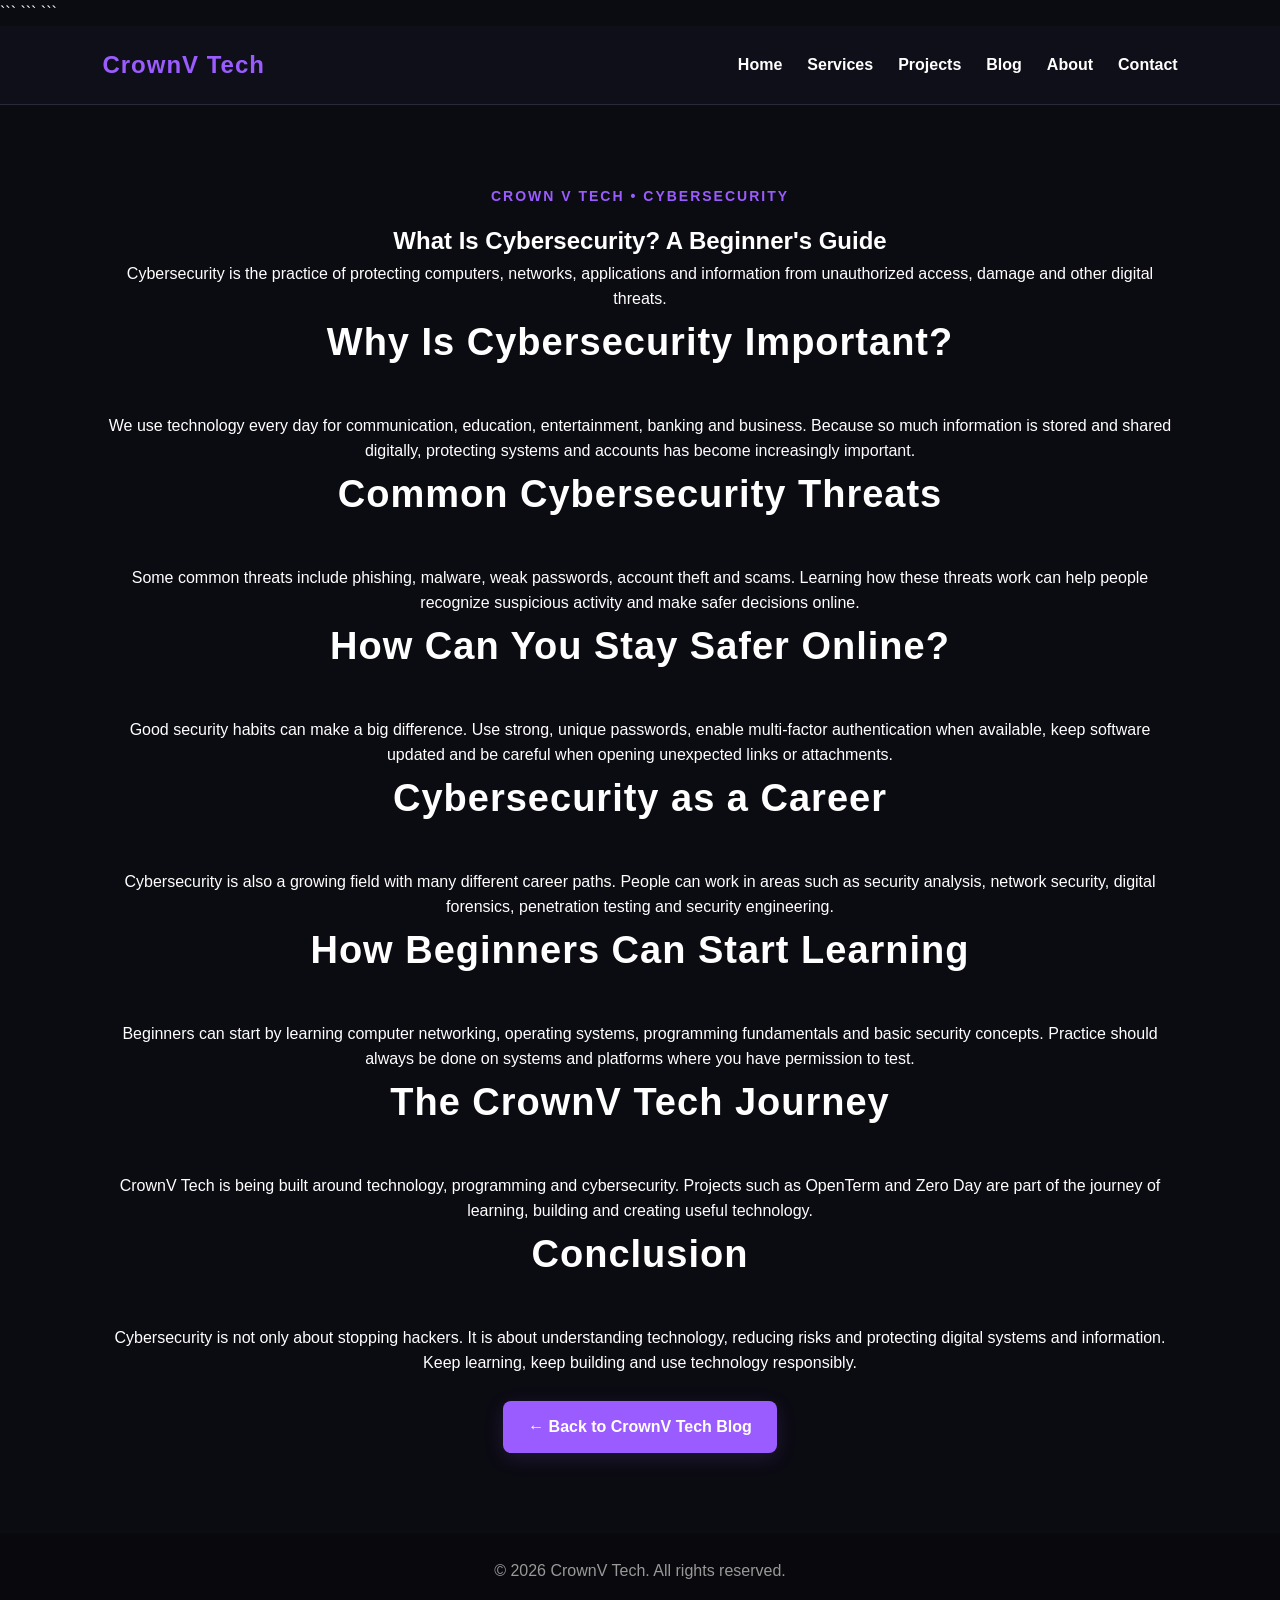
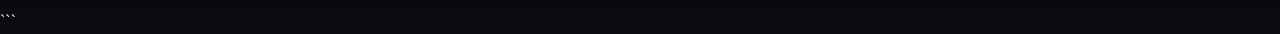
==== blog-cybersecurity.html @ c371c2be "Upgrade CrownV Tech design" ====
<!DOCTYPE html>

<html lang="en">
<head>
    <meta charset="UTF-8">
    <meta name="viewport" content="width=device-width, initial-scale=1.0">

```
<title>What Is Cybersecurity? | CrownV Tech</title>

<link rel="stylesheet" href="style.css">
```

</head>

<body>

```
<!-- Navigation -->
<header>
    <nav>
        <h1>CrownV Tech</h1>

        <div class="nav-links">
            <a href="index.html">Home</a>
            <a href="index.html#services">Services</a>
            <a href="index.html#projects">Projects</a>
            <a href="index.html#blog">Blog</a>
            <a href="index.html#about">About</a>
            <a href="index.html#contact">Contact</a>
        </div>
    </nav>
</header>


<!-- Article -->
<main class="section">

    <article>

        <p class="hero-small">
            CROWN V TECH • CYBERSECURITY
        </p>

        <h1>What Is Cybersecurity? A Beginner's Guide</h1>

        <p>
            Cybersecurity is the practice of protecting computers,
            networks, applications and information from unauthorized
            access, damage and other digital threats.
        </p>

        <h2>Why Is Cybersecurity Important?</h2>

        <p>
            We use technology every day for communication, education,
            entertainment, banking and business. Because so much
            information is stored and shared digitally, protecting
            systems and accounts has become increasingly important.
        </p>

        <h2>Common Cybersecurity Threats</h2>

        <p>
            Some common threats include phishing, malware, weak
            passwords, account theft and scams. Learning how these
            threats work can help people recognize suspicious activity
            and make safer decisions online.
        </p>

        <h2>How Can You Stay Safer Online?</h2>

        <p>
            Good security habits can make a big difference. Use strong,
            unique passwords, enable multi-factor authentication when
            available, keep software updated and be careful when
            opening unexpected links or attachments.
        </p>

        <h2>Cybersecurity as a Career</h2>

        <p>
            Cybersecurity is also a growing field with many different
            career paths. People can work in areas such as security
            analysis, network security, digital forensics, penetration
            testing and security engineering.
        </p>

        <h2>How Beginners Can Start Learning</h2>

        <p>
            Beginners can start by learning computer networking,
            operating systems, programming fundamentals and basic
            security concepts. Practice should always be done on
            systems and platforms where you have permission to test.
        </p>

        <h2>The CrownV Tech Journey</h2>

        <p>
            CrownV Tech is being built around technology, programming
            and cybersecurity. Projects such as OpenTerm and Zero Day
            are part of the journey of learning, building and creating
            useful technology.
        </p>

        <h2>Conclusion</h2>

        <p>
            Cybersecurity is not only about stopping hackers. It is
            about understanding technology, reducing risks and
            protecting digital systems and information.
        </p>

        <p>
            Keep learning, keep building and use technology responsibly.
        </p>

        <br>

        <a class="button" href="index.html#blog">
            ← Back to CrownV Tech Blog
        </a>

    </article>

</main>


<!-- Footer -->
<footer>

    <p>
        © 2026 CrownV Tech.
        All rights reserved.
    </p>

</footer>
```

</body>
</html>
---- style.css ----
/* ================================
   CrownV Tech - Complete Styles
   ================================ */

* {
    margin: 0;
    padding: 0;
    box-sizing: border-box;
}

html {
    scroll-behavior: smooth;
}

body {
    font-family: Arial, Helvetica, sans-serif;
    line-height: 1.6;
    background: #0b0b12;
    color: white;
}

/* ================================
   Header / Navigation
   ================================ */

header {
    background: #11111c;
    padding: 20px 8%;
    position: sticky;
    top: 0;
    z-index: 1000;
}

nav {
    display: flex;
    justify-content: space-between;
    align-items: center;
}

nav h1 {
    color: #9b5cff;
}

.nav-links {
    display: flex;
    gap: 25px;
    list-style: none;
}

.nav-links a {
    color: white;
    text-decoration: none;
    font-weight: bold;
    transition: 0.3s;
}

.nav-links a:hover {
    color: #9b5cff;
}

/* ================================
   Hero Section
   ================================ */

.hero {
    min-height: 80vh;
    display: flex;
    align-items: center;
    padding: 80px 8%;
    background: linear-gradient(135deg, #0b0b12, #21103d);
}

.hero-content {
    max-width: 700px;
}

.hero-small {
    color: #9b5cff;
    font-weight: bold;
    letter-spacing: 2px;
    margin-bottom: 15px;
    font-size: 14px;
}

.hero-content h1 {
    color: #9b5cff;
    font-size: 24px;
    letter-spacing: 4px;
    text-transform: uppercase;
    margin-bottom: 20px;
}

.hero h2 {
    font-size: 60px;
    line-height: 1.1;
    margin-bottom: 20px;
}

.hero-content p {
    font-size: 18px;
    color: #cccccc;
    margin-bottom: 20px;
}

.crown-tagline {
    color: #b98cff !important;
    font-weight: bold;
}

/* ================================
   Buttons
   ================================ */

.hero-buttons {
    display: flex;
    gap: 15px;
    flex-wrap: wrap;
    margin-top: 10px;
}

.button {
    display: inline-block;
    background: #9b5cff;
    color: white;
    padding: 13px 25px;
    border-radius: 8px;
    text-decoration: none;
    font-weight: bold;
    transition: 0.3s;
}

.button:hover {
    background: #7c3aed;
    transform: translateY(-2px);
}

.secondary-button {
    background: transparent;
    border: 1px solid #9b5cff;
}

.secondary-button:hover {
    background: #9b5cff;
}

/* ================================
   General Sections
   ================================ */

.section {
    padding: 80px 8%;
    text-align: center;
}

.section h2 {
    font-size: 38px;
    margin-bottom: 40px;
}

/* ================================
   Cards
   ================================ */

.cards {
    display: grid;
    grid-template-columns: repeat(3, 1fr);
    gap: 25px;
}

.card {
    background: #151522;
    padding: 30px;
    border-radius: 12px;
    border: 1px solid #29293a;
    transition: 0.3s;
}

.card:hover {
    transform: translateY(-6px);
    border-color: #9b5cff;
    box-shadow: 0 10px 30px rgba(155, 92, 255, 0.15);
}

.card h3 {
    color: #9b5cff;
    margin-bottom: 15px;
}

.card p {
    color: #cccccc;
}

/* ================================
   About Section
   ================================ */

.about {
    background: #11111c;
}

.about p {
    color: #cccccc;
    max-width: 700px;
    margin: auto;
}

/* ================================
   Contact Section
   ================================ */

.contact {
    background: #21103d;
}

.contact p {
    color: #cccccc;
}

/* ================================
   Footer
   ================================ */

footer {
    background: #08080d;
    text-align: center;
    padding: 25px;
    color: #999;
}

/* ================================
   Mobile Responsive Design
   ================================ */

@media (max-width: 768px) {

    header {
        padding: 18px 5%;
    }

    nav {
        flex-direction: column;
        gap: 15px;
    }

    .nav-links {
        gap: 12px;
        flex-wrap: wrap;
        justify-content: center;
    }

    .hero {
        min-height: 75vh;
        padding: 70px 6%;
        text-align: center;
    }

    .hero-content {
        max-width: 100%;
    }

    .hero h2 {
        font-size: 42px;
    }

    .hero-content h1 {
        font-size: 20px;
    }

    .hero-buttons {
        justify-content: center;
    }

    .cards {
        grid-template-columns: 1fr;
    }

    .section {
        padding: 60px 6%;
    }

    .section h2 {
        font-size: 32px;
    }
}

/* ================================
   Small Phones
   ================================ */

@media (max-width: 480px) {

    .hero h2 {
        font-size: 34px;
    }

    .hero-small {
        font-size: 12px;
        letter-spacing: 1px;
    }

    .button {
        width: 100%;
        text-align: center;
    }

    .hero-buttons {
        width: 100%;
    }
}
/* ================================
   CrownV Tech - Brand Upgrade
   ================================ */

/* Better navigation */
header {
    backdrop-filter: blur(10px);
    background: rgba(17, 17, 28, 0.92);
    border-bottom: 1px solid #29293a;
}

nav h1 {
    font-size: 24px;
    letter-spacing: 1px;
}

/* Hero visual improvement */
.hero {
    position: relative;
    overflow: hidden;
}

.hero::before {
    content: "";
    position: absolute;
    width: 350px;
    height: 350px;
    border-radius: 50%;
    background: rgba(155, 92, 255, 0.12);
    filter: blur(80px);
    top: 10%;
    right: 5%;
}

.hero-content {
    position: relative;
    z-index: 1;
}

/* Section headings */
.section h2 {
    color: white;
    letter-spacing: 1px;
}

/* Better cards */
.card {
    position: relative;
    overflow: hidden;
}

.card::before {
    content: "";
    position: absolute;
    top: 0;
    left: 0;
    width: 100%;
    height: 3px;
    background: #9b5cff;
    transform: scaleX(0);
    transform-origin: left;
    transition: 0.3s;
}

.card:hover::before {
    transform: scaleX(1);
}

/* Make buttons feel more modern */
.button {
    box-shadow: 0 5px 20px rgba(155, 92, 255, 0.15);
}

.button:hover {
    box-shadow: 0 8px 25px rgba(155, 92, 255, 0.3);
}

/* Contact section */
.contact {
    position: relative;
    overflow: hidden;
}

.contact h2 {
    font-size: 42px;
}

/* Selection color */
::selection {
    background: #9b5cff;
    color: white;
}

/* Better mobile spacing */
@media (max-width: 768px) {
    .contact h2 {
        font-size: 32px;
    }

    nav h1 {
        font-size: 22px;
    }
}
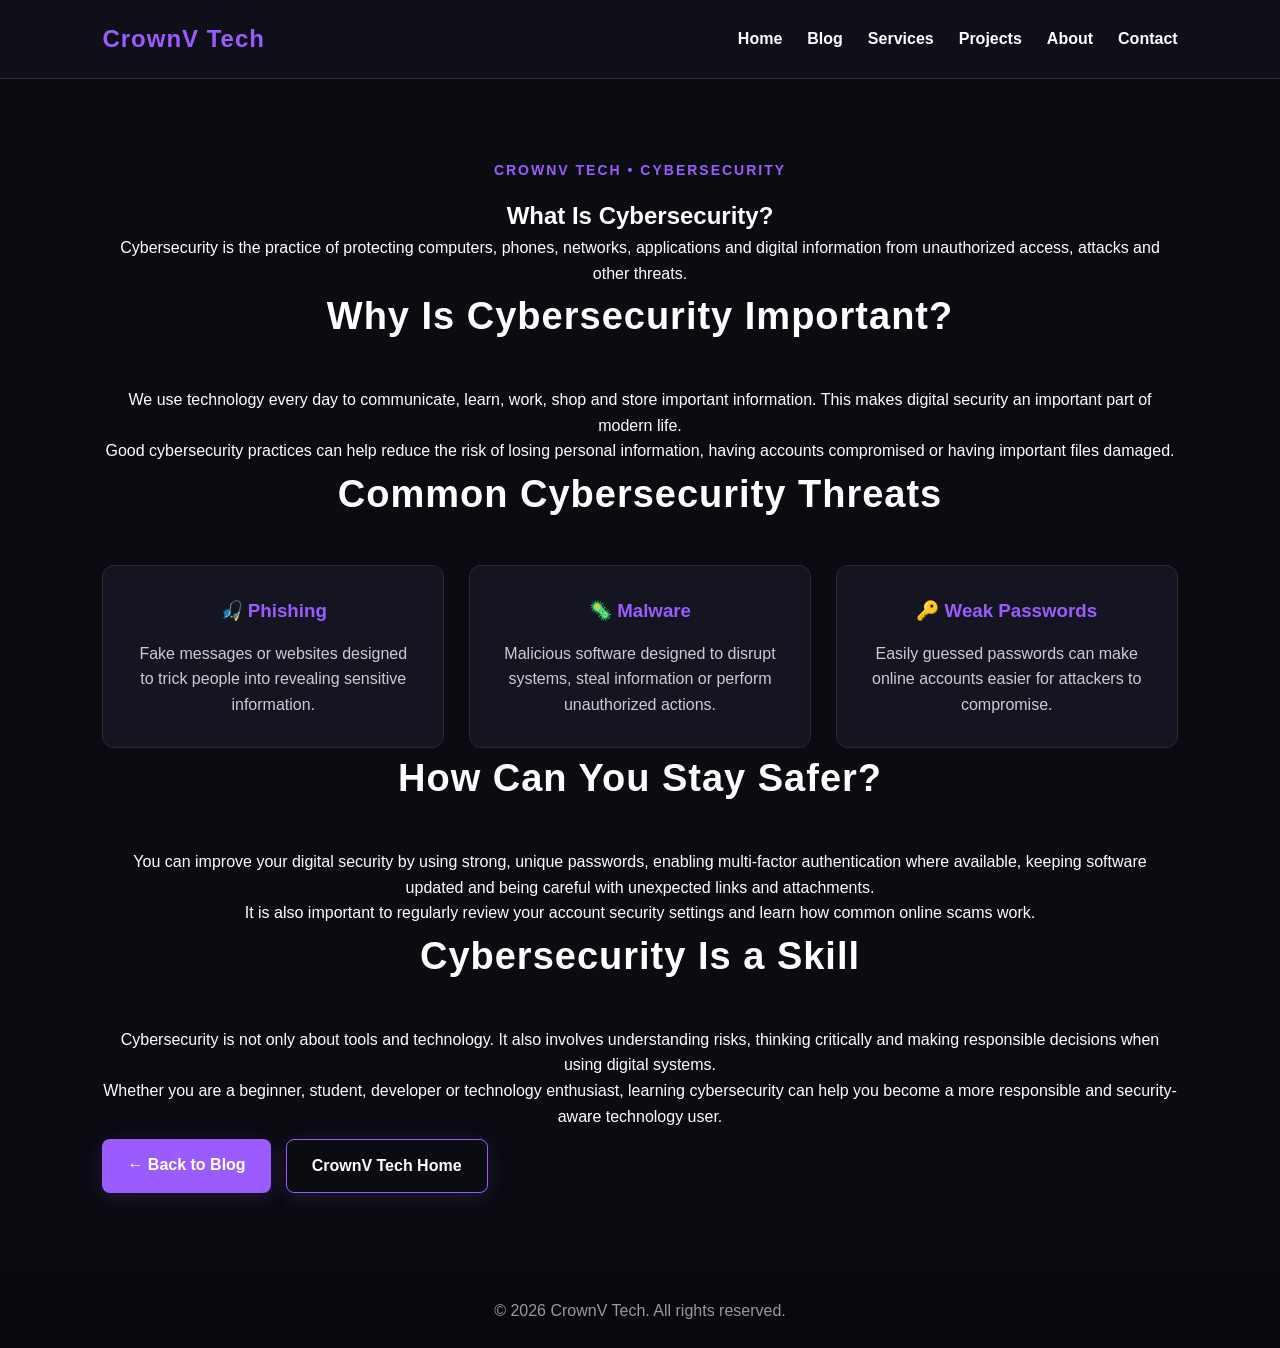
==== commit 582fc024: "Add CrownV Tech blog and articles" ====
--- a/blog-cybersecurity.html
+++ b/blog-cybersecurity.html
@@ -1,142 +1,162 @@
 <!DOCTYPE html>
-
 <html lang="en">
 <head>
     <meta charset="UTF-8">
     <meta name="viewport" content="width=device-width, initial-scale=1.0">
 
-```
-<title>What Is Cybersecurity? | CrownV Tech</title>
+    <title>What Is Cybersecurity? | CrownV Tech</title>
 
-<link rel="stylesheet" href="style.css">
-```
+    <meta
+        name="description"
+        content="Learn what cybersecurity is, why it matters, and the basic ways people can protect their digital information."
+    >
 
+    <link rel="stylesheet" href="style.css">
 </head>
 
 <body>
 
-```
-<!-- Navigation -->
-<header>
-    <nav>
-        <h1>CrownV Tech</h1>
+    <!-- Navigation -->
+    <header>
+        <nav>
+            <h1>CrownV Tech</h1>
 
-        <div class="nav-links">
-            <a href="index.html">Home</a>
-            <a href="index.html#services">Services</a>
-            <a href="index.html#projects">Projects</a>
-            <a href="index.html#blog">Blog</a>
-            <a href="index.html#about">About</a>
-            <a href="index.html#contact">Contact</a>
-        </div>
-    </nav>
-</header>
+            <div class="nav-links">
+                <a href="index.html">Home</a>
+                <a href="blog.html">Blog</a>
+                <a href="index.html#services">Services</a>
+                <a href="index.html#projects">Projects</a>
+                <a href="index.html#about">About</a>
+                <a href="index.html#contact">Contact</a>
+            </div>
+        </nav>
+    </header>
 
 
-<!-- Article -->
-<main class="section">
+    <!-- Article -->
+    <main>
 
-    <article>
+        <article class="section">
 
-        <p class="hero-small">
-            CROWN V TECH • CYBERSECURITY
+            <p class="hero-small">
+                CROWNV TECH • CYBERSECURITY
+            </p>
+
+            <h1>What Is Cybersecurity?</h1>
+
+            <p>
+                Cybersecurity is the practice of protecting computers,
+                phones, networks, applications and digital information
+                from unauthorized access, attacks and other threats.
+            </p>
+
+
+            <h2>Why Is Cybersecurity Important?</h2>
+
+            <p>
+                We use technology every day to communicate, learn,
+                work, shop and store important information. This makes
+                digital security an important part of modern life.
+            </p>
+
+            <p>
+                Good cybersecurity practices can help reduce the risk
+                of losing personal information, having accounts
+                compromised or having important files damaged.
+            </p>
+
+
+            <h2>Common Cybersecurity Threats</h2>
+
+            <div class="cards">
+
+                <div class="card">
+                    <h3>🎣 Phishing</h3>
+
+                    <p>
+                        Fake messages or websites designed to trick
+                        people into revealing sensitive information.
+                    </p>
+                </div>
+
+                <div class="card">
+                    <h3>🦠 Malware</h3>
+
+                    <p>
+                        Malicious software designed to disrupt systems,
+                        steal information or perform unauthorized actions.
+                    </p>
+                </div>
+
+                <div class="card">
+                    <h3>🔑 Weak Passwords</h3>
+
+                    <p>
+                        Easily guessed passwords can make online
+                        accounts easier for attackers to compromise.
+                    </p>
+                </div>
+
+            </div>
+
+
+            <h2>How Can You Stay Safer?</h2>
+
+            <p>
+                You can improve your digital security by using strong,
+                unique passwords, enabling multi-factor authentication
+                where available, keeping software updated and being
+                careful with unexpected links and attachments.
+            </p>
+
+            <p>
+                It is also important to regularly review your account
+                security settings and learn how common online scams work.
+            </p>
+
+
+            <h2>Cybersecurity Is a Skill</h2>
+
+            <p>
+                Cybersecurity is not only about tools and technology.
+                It also involves understanding risks, thinking critically
+                and making responsible decisions when using digital systems.
+            </p>
+
+            <p>
+                Whether you are a beginner, student, developer or
+                technology enthusiast, learning cybersecurity can help
+                you become a more responsible and security-aware
+                technology user.
+            </p>
+
+
+            <div class="hero-buttons">
+
+                <a class="button" href="blog.html">
+                    ← Back to Blog
+                </a>
+
+                <a class="button secondary-button" href="index.html">
+                    CrownV Tech Home
+                </a>
+
+            </div>
+
+        </article>
+
+    </main>
+
+
+    <!-- Footer -->
+    <footer>
+
+        <p>
+            © 2026 CrownV Tech.
+            All rights reserved.
         </p>
 
-        <h1>What Is Cybersecurity? A Beginner's Guide</h1>
-
-        <p>
-            Cybersecurity is the practice of protecting computers,
-            networks, applications and information from unauthorized
-            access, damage and other digital threats.
-        </p>
-
-        <h2>Why Is Cybersecurity Important?</h2>
-
-        <p>
-            We use technology every day for communication, education,
-            entertainment, banking and business. Because so much
-            information is stored and shared digitally, protecting
-            systems and accounts has become increasingly important.
-        </p>
-
-        <h2>Common Cybersecurity Threats</h2>
-
-        <p>
-            Some common threats include phishing, malware, weak
-            passwords, account theft and scams. Learning how these
-            threats work can help people recognize suspicious activity
-            and make safer decisions online.
-        </p>
-
-        <h2>How Can You Stay Safer Online?</h2>
-
-        <p>
-            Good security habits can make a big difference. Use strong,
-            unique passwords, enable multi-factor authentication when
-            available, keep software updated and be careful when
-            opening unexpected links or attachments.
-        </p>
-
-        <h2>Cybersecurity as a Career</h2>
-
-        <p>
-            Cybersecurity is also a growing field with many different
-            career paths. People can work in areas such as security
-            analysis, network security, digital forensics, penetration
-            testing and security engineering.
-        </p>
-
-        <h2>How Beginners Can Start Learning</h2>
-
-        <p>
-            Beginners can start by learning computer networking,
-            operating systems, programming fundamentals and basic
-            security concepts. Practice should always be done on
-            systems and platforms where you have permission to test.
-        </p>
-
-        <h2>The CrownV Tech Journey</h2>
-
-        <p>
-            CrownV Tech is being built around technology, programming
-            and cybersecurity. Projects such as OpenTerm and Zero Day
-            are part of the journey of learning, building and creating
-            useful technology.
-        </p>
-
-        <h2>Conclusion</h2>
-
-        <p>
-            Cybersecurity is not only about stopping hackers. It is
-            about understanding technology, reducing risks and
-            protecting digital systems and information.
-        </p>
-
-        <p>
-            Keep learning, keep building and use technology responsibly.
-        </p>
-
-        <br>
-
-        <a class="button" href="index.html#blog">
-            ← Back to CrownV Tech Blog
-        </a>
-
-    </article>
-
-</main>
-
-
-<!-- Footer -->
-<footer>
-
-    <p>
-        © 2026 CrownV Tech.
-        All rights reserved.
-    </p>
-
-</footer>
-```
+    </footer>
 
 </body>
-</html>
+</html>
